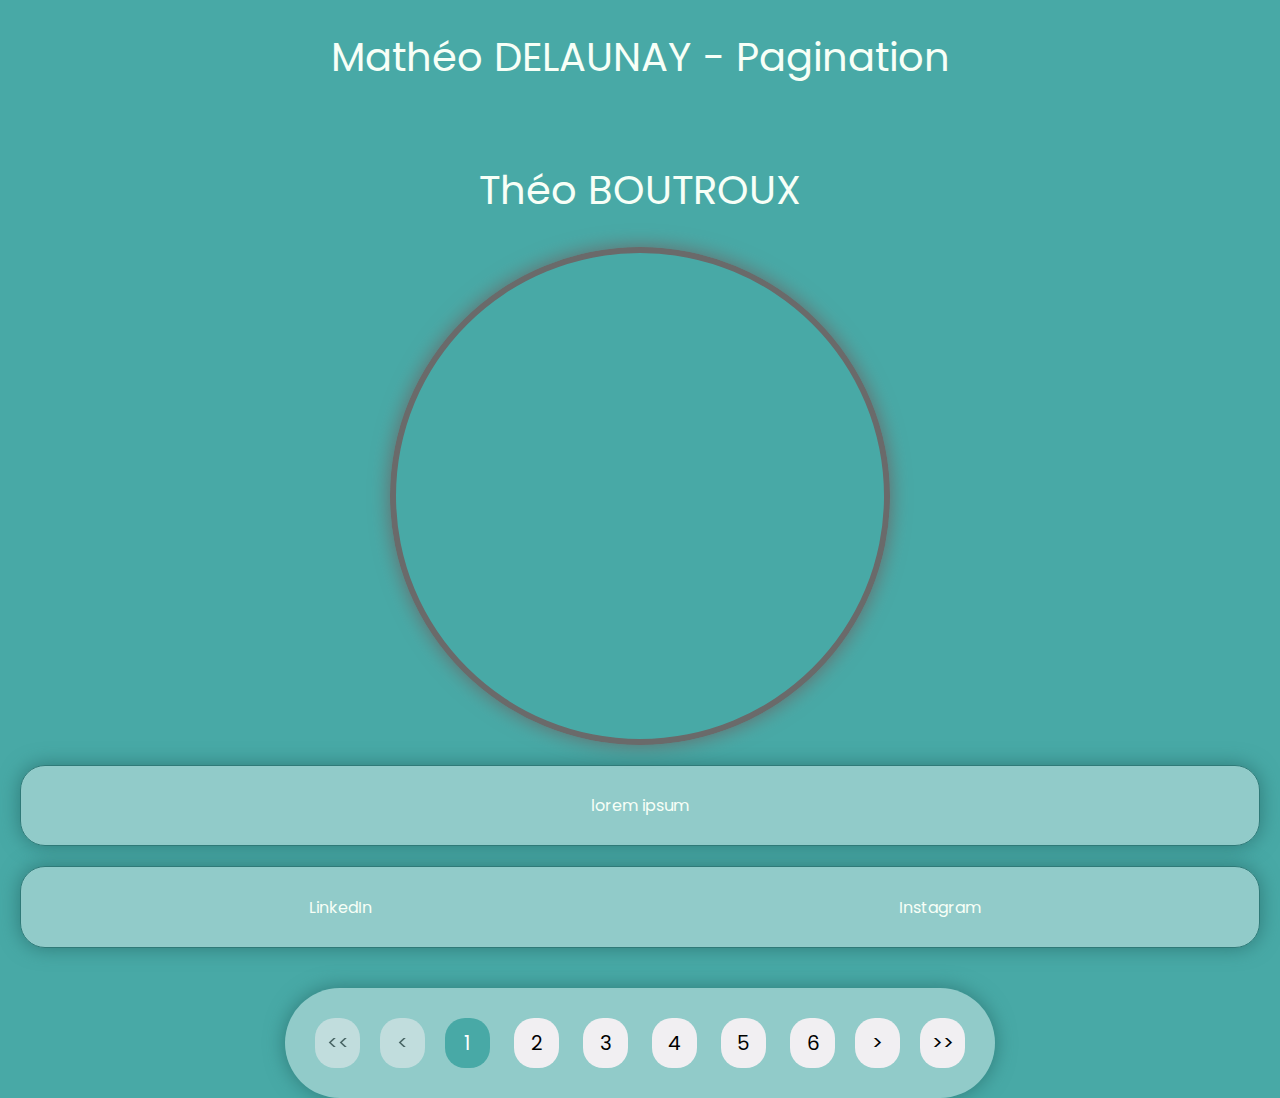
==== index.html @ 4509eb23 "first commit" ====
<!DOCTYPE html>
<html lang="fr">
    <head>
        <title>MATHEO DELAUNAY | Pagination</title>
        <meta charset="utf-8" />
        <meta name="viewport" content="width=device-width, initial-scale=1.0" />
        <link rel="stylesheet" href="css/style.css" />
        <link href="https://fonts.googleapis.com/css2?family=Poppins:wght@300&display=swap" rel="stylesheet">

    </head>
    <body>
        <h1>Mathéo DELAUNAY - Pagination</h1>
        <div id="profile" class="profile">
            <h1 id="title"></h1>
            <img id="photo" src="#" alt="#">
            <div class="description-section">
                <h2 class="description-section__text" id="description"></h2>
            </div>
        
            <div class="socialMediaLinks">
                <label class="socialMediaLinks__LinkedIn"><a id="linkedIn" target="_blank" href="#" rel="noopener">LinkedIn</a></label>
                <label class="socialMediaLinks__Instagram"><a id="instagram" target="_blank" href="https://www.instagram.com" rel="noopener">Instagram</a></label>
            </div>
        </div>
        <!-- Pagination -->
        <div class="container">
            <button id="start"><<</button>
            <button id="previous"><</button>
            <div id="pages">
                <button>1</button>
                <button>2</button>
                <button>3</button>
                <button>4</button>
                <button>5</button>
                <button>6</button>
            </div>
            <button id="next">></button>
            <button id="end">>></button>
        </div>

        <script src="js/app.js"></script>
    </body>
</html>
---- css/style.css ----
* {
    box-sizing: border-box;
    font: 16px 'poppins', sans-serif;
}

:root {
    --primary-color: #48a9a6;
    --secondary-color: #2f7a78;
    --tertiary-color: #f7fff7;
    --transparent-primary-color: rgba(47, 48, 97, 0.8);
    --transparent-secondary-color: rgba(255, 255, 255, 0.4);
    --transparent-tertiary-color: rgba(247, 255, 247, 0.8);

}

body {
    background-color: var(--primary-color);
    display: flex;
    flex-direction: column;
    justify-content: space-between;
    align-items: center;
    height: 100vh;
    margin: 0;
    font-family: 'poppins', sans-serif;
}

h1 {
    color: #FFFFFF;
}

.container {
    padding: 20px;
    margin-bottom: 30px;
    border-radius: 60px;
    display: inline-flex;
    flex-direction: row;
    background-color: var(--transparent-secondary-color);
    box-shadow: var(--secondary-color) 0px 0px 20px 0px;
}

.container button {
    margin: 10px;
    padding: 10px;
    border-radius: 20px;
    border: none;
    background-color: #F1EFF2;
    color: #000000;
    font-size: 20px;
    width: 45px;
    transition: all 0.7s;
}

.container button:hover:not(:disabled),
.container button.active {
    background-color: var(--primary-color);
    color: #FFFFFF;
}

.container button:hover:not(:disabled) {
    cursor: pointer;
}

.container button:disabled {
    opacity: 0.5;
}



/*Page des gens*/

.page {
    display: flex;
    flex-direction: column;
    justify-content: space-evenly;
    align-items: center;
    height: 100%;
    margin: 20px;
    padding: 20px;
}
.profile {
    display: flex;
    flex-direction: column;
    justify-content: space-evenly;
    align-items: center;
    height: 100%;
    border-radius: 25px;
    width: 100%;
    padding: 20px;
    margin-bottom: 20px;
}

.description-section {
    display: flex;
    flex-direction: column;
    justify-content: center;
    align-items: center;
    height: 10%;
    background: var(--transparent-secondary-color);
    border: var(--secondary-color) 1px solid;
    border-radius: 25px;
    width: 100%;
    padding: 20px;
    box-shadow: var(--secondary-color) 0px 0px 20px 0px;
    margin-bottom: 20px;
}
.socialMediaLinks {
    display: flex;
    flex-direction: row;
    justify-content: space-evenly;
    align-items: center;
    height: 10%;
    background: var(--transparent-secondary-color);
    border: var(--secondary-color) 1px solid;
    border-radius: 25px;
    width: 100%;
    padding: 20px;
    box-shadow: var(--secondary-color) 0px 0px 20px 0px;
}
.socialMediaLinks label {
    display: flex;
    flex-direction: column;
    justify-content: center;
    align-items: center;
    height: 100%;
    width: 100%;
}

h1 {
    color: var(--tertiary-color);
    font-size: 40px;
}

img {
    max-width: 100%;
    border: var(--secondary-color) 6px solid;
    border-radius: 50%;
    height: 500px;
    width: 500px;
    margin: 0 auto;
    box-shadow: var(--secondary-color) 0px 0px 20px 0px;
    margin-bottom: 20px;
    filter: grayscale(100%);
    transition: linear 1s;
}
img:hover {
    cursor: pointer;
    box-shadow: var(--tertiary-color) 0px 0px 120000px 0px;
    filter: grayscale(0%);
}

h2 {
    color: var(--tertiary-color);
}

label {
    color: var(--tertiary-color);
    height: 100%;
    width: 100%;
}

a {
    color: var(--tertiary-color);
    text-decoration: none;
}

a:hover {
    text-decoration: underline;
}
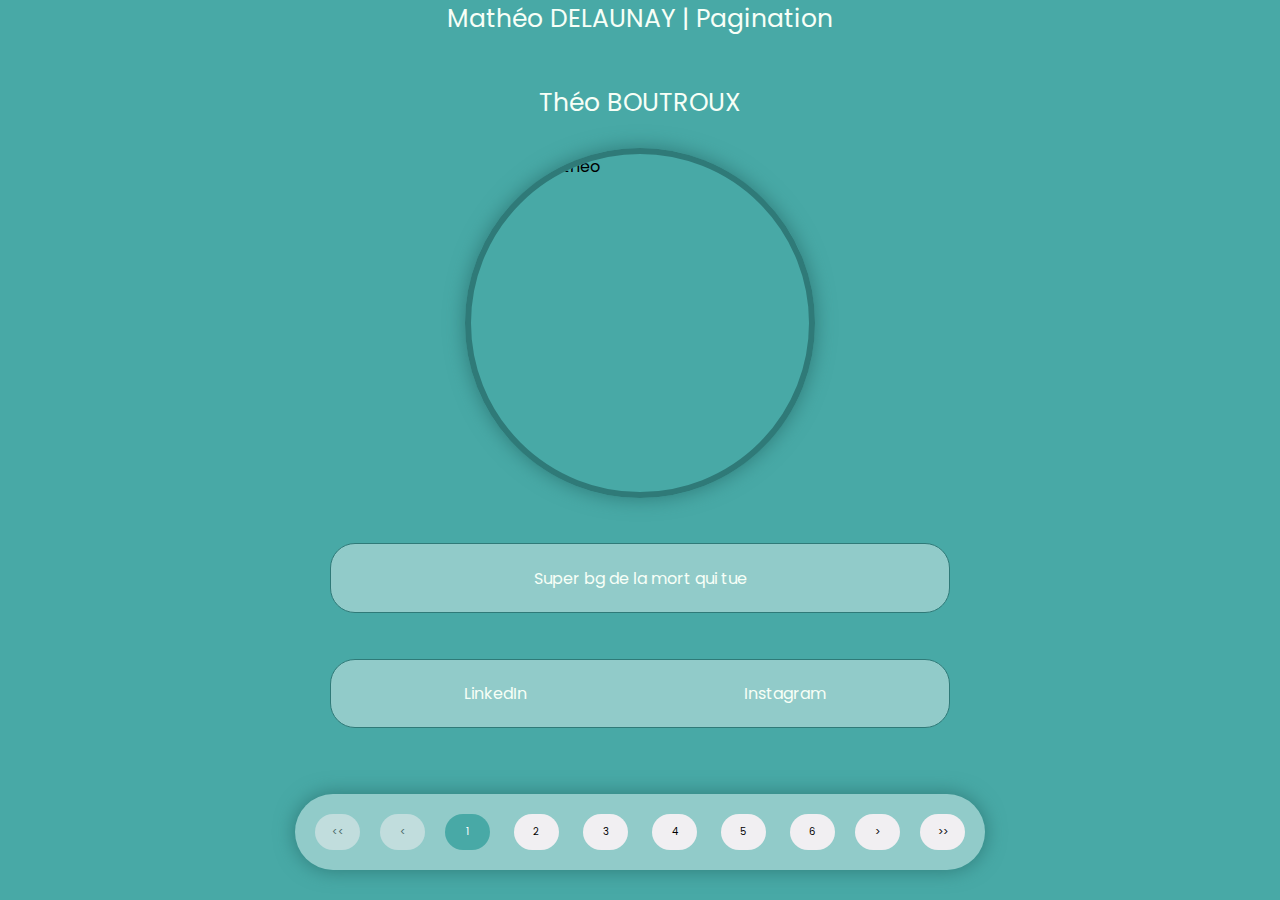
==== commit 90ae2b87: "Update CSS styles and data.json" ====
--- a/index.html
+++ b/index.html
@@ -9,12 +9,12 @@
 
     </head>
     <body>
-        <h1>Mathéo DELAUNAY - Pagination</h1>
+        <h1>Mathéo DELAUNAY | Pagination </h1>
         <div id="profile" class="profile">
             <h1 id="title"></h1>
             <img id="photo" src="#" alt="#">
             <div class="description-section">
-                <h2 class="description-section__text" id="description"></h2>
+                <p class="description-section__text" id="description"></p>
             </div>
         
             <div class="socialMediaLinks">
--- a/css/style.css
+++ b/css/style.css
@@ -1,6 +1,8 @@
 * {
     box-sizing: border-box;
     font: 16px 'poppins', sans-serif;
+    margin: 0;
+    padding: 0;
 }
 
 :root {
@@ -24,12 +26,9 @@
     font-family: 'poppins', sans-serif;
 }
 
-h1 {
-    color: #FFFFFF;
-}
 
 .container {
-    padding: 20px;
+    padding: 10px;
     margin-bottom: 30px;
     border-radius: 60px;
     display: inline-flex;
@@ -45,7 +44,7 @@
     border: none;
     background-color: #F1EFF2;
     color: #000000;
-    font-size: 20px;
+    font-size: 10px;
     width: 45px;
     transition: all 0.7s;
 }
@@ -98,9 +97,8 @@
     background: var(--transparent-secondary-color);
     border: var(--secondary-color) 1px solid;
     border-radius: 25px;
-    width: 100%;
+    width: 50%;
     padding: 20px;
-    box-shadow: var(--secondary-color) 0px 0px 20px 0px;
     margin-bottom: 20px;
 }
 .socialMediaLinks {
@@ -112,9 +110,8 @@
     background: var(--transparent-secondary-color);
     border: var(--secondary-color) 1px solid;
     border-radius: 25px;
-    width: 100%;
+    width: 50%;
     padding: 20px;
-    box-shadow: var(--secondary-color) 0px 0px 20px 0px;
 }
 .socialMediaLinks label {
     display: flex;
@@ -126,31 +123,29 @@
 }
 
 h1 {
+    font-size: 25px;
+}
+
+h2 {
+    font-size: 20px;
+}
+
+h1, h2, h3, h4, h5, h6, a, p, label, button {
     color: var(--tertiary-color);
-    font-size: 40px;
 }
 
 img {
     max-width: 100%;
     border: var(--secondary-color) 6px solid;
     border-radius: 50%;
-    height: 500px;
-    width: 500px;
+    height: 350px;
+    width: 350px;
     margin: 0 auto;
     box-shadow: var(--secondary-color) 0px 0px 20px 0px;
     margin-bottom: 20px;
-    filter: grayscale(100%);
-    transition: linear 1s;
-}
-img:hover {
-    cursor: pointer;
-    box-shadow: var(--tertiary-color) 0px 0px 120000px 0px;
-    filter: grayscale(0%);
 }
 
-h2 {
-    color: var(--tertiary-color);
-}
+
 
 label {
     color: var(--tertiary-color);
@@ -165,4 +160,4 @@
 
 a:hover {
     text-decoration: underline;
-}
+}